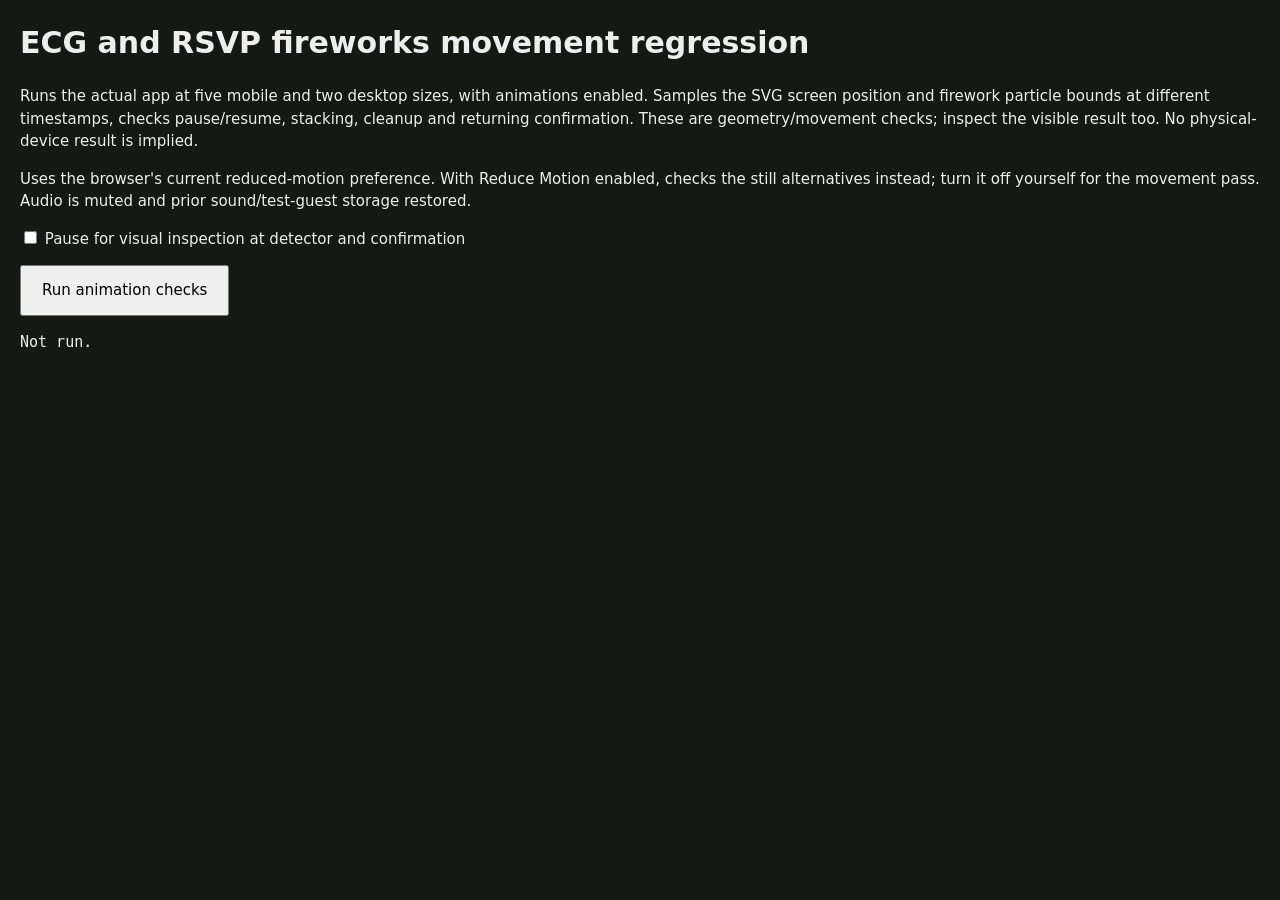
==== tests/animations.html @ 75e50181 "Fix mobile ECG and fireworks animations" ====
<!doctype html>
<html lang="en"><head><meta charset="utf-8"><meta name="viewport" content="width=device-width,initial-scale=1"><title>ECG and RSVP fireworks movement regression</title>
<style>body{font:15px/1.5 system-ui;margin:20px;background:#161813;color:#eee}button{padding:12px 20px;font:inherit}pre{white-space:pre-wrap}.viewport{overflow:auto;margin-top:16px;border:1px solid #777}iframe{display:block;border:0;max-width:none}</style><script type="module" src="animations.browser.js"></script></head>
<body><h1>ECG and RSVP fireworks movement regression</h1><p>Runs the actual app at five mobile and two desktop sizes, with animations enabled. Samples the SVG screen position and firework particle bounds at different timestamps, checks pause/resume, stacking, cleanup and returning confirmation. These are geometry/movement checks; inspect the visible result too. No physical-device result is implied.</p><p>Uses the browser's current reduced-motion preference. With Reduce Motion enabled, checks the still alternatives instead; turn it off yourself for the movement pass. Audio is muted and prior sound/test-guest storage restored.</p><label><input id="inspect" type="checkbox"> Pause for visual inspection at detector and confirmation</label><p><button id="next" hidden>Continue review</button></p><button id="run">Run animation checks</button><pre id="results" role="status">Not run.</pre><div id="viewports"></div></body></html>
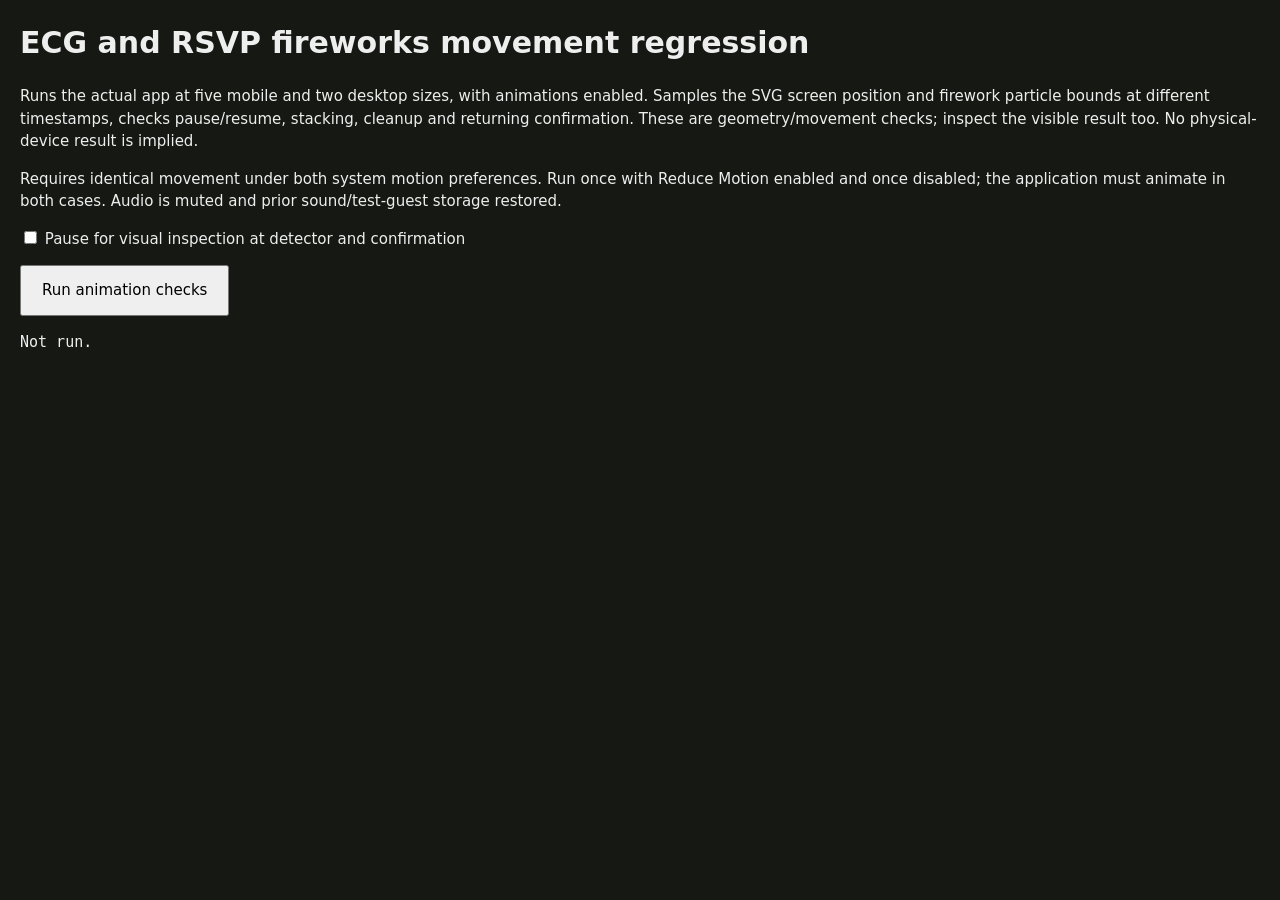
==== commit 28564d4f: "Keep full animations enabled regardless of Reduce Motion" ====
--- a/tests/animations.html
+++ b/tests/animations.html
@@ -1,4 +1,4 @@
 <!doctype html>
 <html lang="en"><head><meta charset="utf-8"><meta name="viewport" content="width=device-width,initial-scale=1"><title>ECG and RSVP fireworks movement regression</title>
 <style>body{font:15px/1.5 system-ui;margin:20px;background:#161813;color:#eee}button{padding:12px 20px;font:inherit}pre{white-space:pre-wrap}.viewport{overflow:auto;margin-top:16px;border:1px solid #777}iframe{display:block;border:0;max-width:none}</style><script type="module" src="animations.browser.js"></script></head>
-<body><h1>ECG and RSVP fireworks movement regression</h1><p>Runs the actual app at five mobile and two desktop sizes, with animations enabled. Samples the SVG screen position and firework particle bounds at different timestamps, checks pause/resume, stacking, cleanup and returning confirmation. These are geometry/movement checks; inspect the visible result too. No physical-device result is implied.</p><p>Uses the browser's current reduced-motion preference. With Reduce Motion enabled, checks the still alternatives instead; turn it off yourself for the movement pass. Audio is muted and prior sound/test-guest storage restored.</p><label><input id="inspect" type="checkbox"> Pause for visual inspection at detector and confirmation</label><p><button id="next" hidden>Continue review</button></p><button id="run">Run animation checks</button><pre id="results" role="status">Not run.</pre><div id="viewports"></div></body></html>
+<body><h1>ECG and RSVP fireworks movement regression</h1><p>Runs the actual app at five mobile and two desktop sizes, with animations enabled. Samples the SVG screen position and firework particle bounds at different timestamps, checks pause/resume, stacking, cleanup and returning confirmation. These are geometry/movement checks; inspect the visible result too. No physical-device result is implied.</p><p>Requires identical movement under both system motion preferences. Run once with Reduce Motion enabled and once disabled; the application must animate in both cases. Audio is muted and prior sound/test-guest storage restored.</p><label><input id="inspect" type="checkbox"> Pause for visual inspection at detector and confirmation</label><p><button id="next" hidden>Continue review</button></p><button id="run">Run animation checks</button><pre id="results" role="status">Not run.</pre><div id="viewports"></div></body></html>
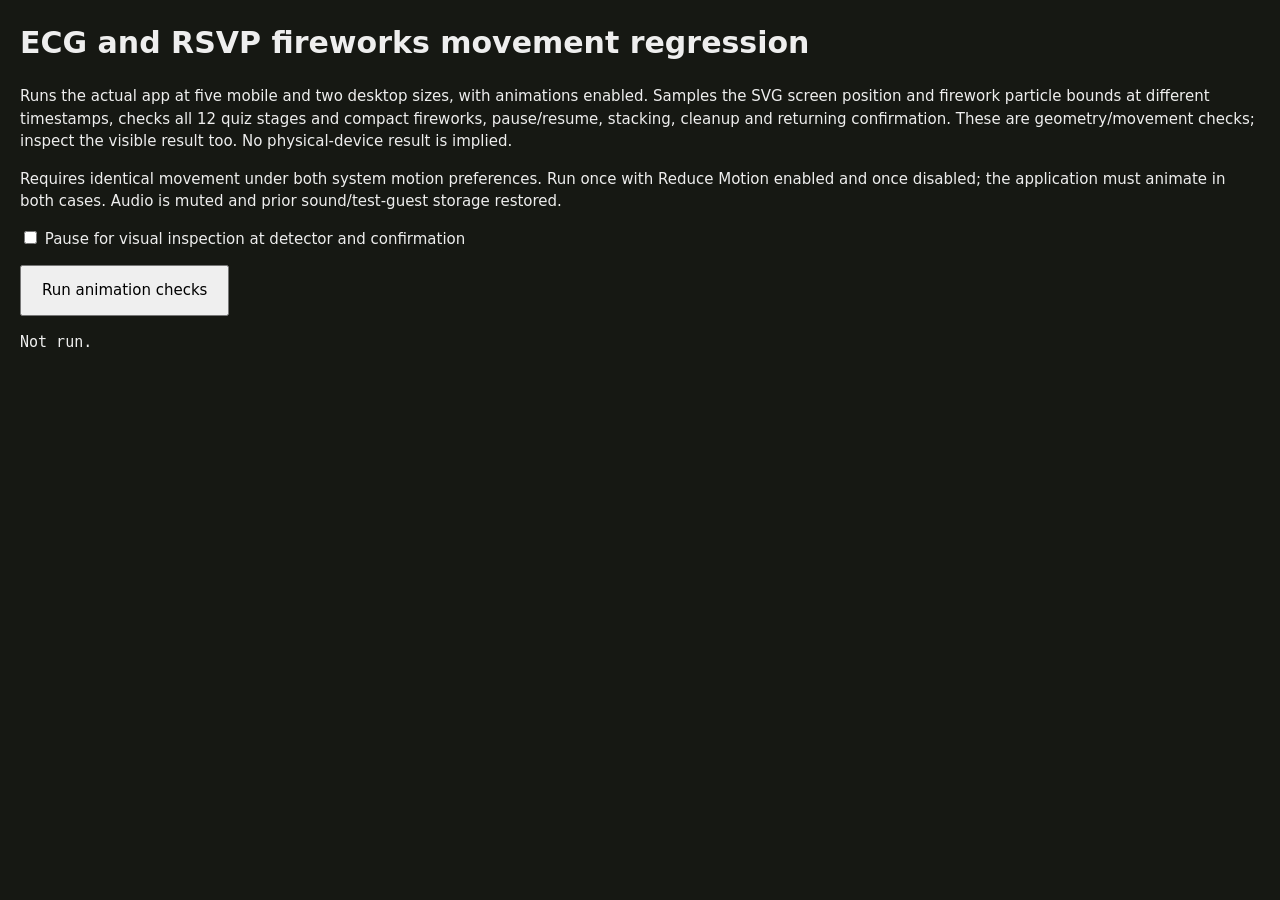
==== commit 1644ba0a: "Add family quiz with golden fireworks" ====
--- a/tests/animations.html
+++ b/tests/animations.html
@@ -1,4 +1,4 @@
 <!doctype html>
 <html lang="en"><head><meta charset="utf-8"><meta name="viewport" content="width=device-width,initial-scale=1"><title>ECG and RSVP fireworks movement regression</title>
 <style>body{font:15px/1.5 system-ui;margin:20px;background:#161813;color:#eee}button{padding:12px 20px;font:inherit}pre{white-space:pre-wrap}.viewport{overflow:auto;margin-top:16px;border:1px solid #777}iframe{display:block;border:0;max-width:none}</style><script type="module" src="animations.browser.js"></script></head>
-<body><h1>ECG and RSVP fireworks movement regression</h1><p>Runs the actual app at five mobile and two desktop sizes, with animations enabled. Samples the SVG screen position and firework particle bounds at different timestamps, checks pause/resume, stacking, cleanup and returning confirmation. These are geometry/movement checks; inspect the visible result too. No physical-device result is implied.</p><p>Requires identical movement under both system motion preferences. Run once with Reduce Motion enabled and once disabled; the application must animate in both cases. Audio is muted and prior sound/test-guest storage restored.</p><label><input id="inspect" type="checkbox"> Pause for visual inspection at detector and confirmation</label><p><button id="next" hidden>Continue review</button></p><button id="run">Run animation checks</button><pre id="results" role="status">Not run.</pre><div id="viewports"></div></body></html>
+<body><h1>ECG and RSVP fireworks movement regression</h1><p>Runs the actual app at five mobile and two desktop sizes, with animations enabled. Samples the SVG screen position and firework particle bounds at different timestamps, checks all 12 quiz stages and compact fireworks, pause/resume, stacking, cleanup and returning confirmation. These are geometry/movement checks; inspect the visible result too. No physical-device result is implied.</p><p>Requires identical movement under both system motion preferences. Run once with Reduce Motion enabled and once disabled; the application must animate in both cases. Audio is muted and prior sound/test-guest storage restored.</p><label><input id="inspect" type="checkbox"> Pause for visual inspection at detector and confirmation</label><p><button id="next" hidden>Continue review</button></p><button id="run">Run animation checks</button><pre id="results" role="status">Not run.</pre><div id="viewports"></div></body></html>
